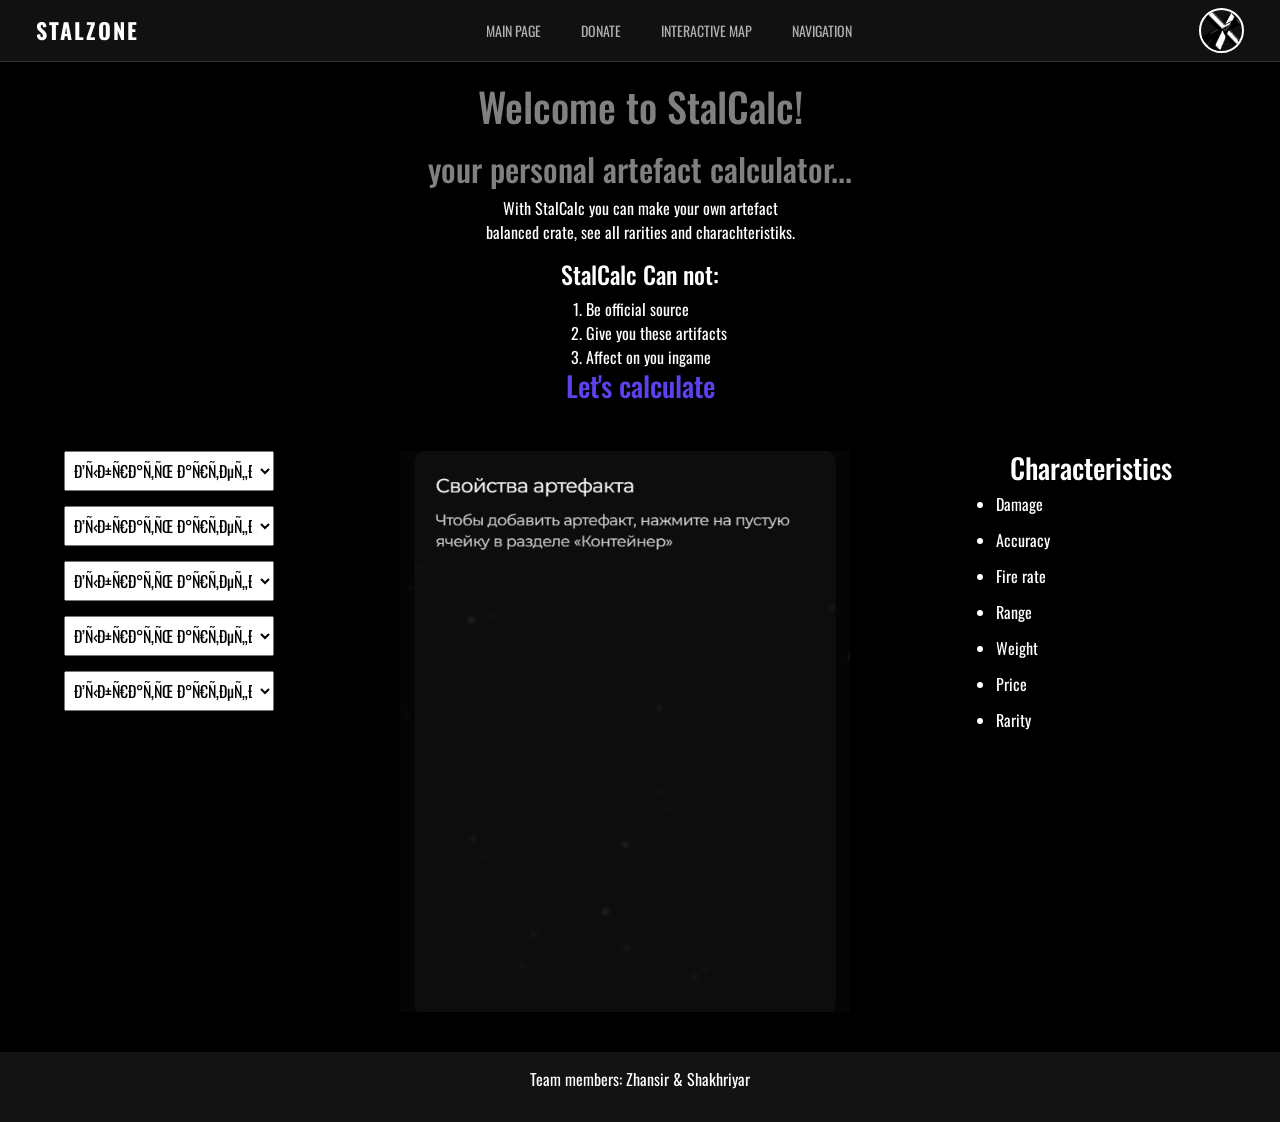
==== StalCalc.html @ 5ed03c20 "Add files via upload" ====
<!DOCTYPE html>
<html lang="en">
<head>
    <link href="https://cdn.jsdelivr.net/npm/bootstrap@5.3.8/dist/css/bootstrap.min.css" rel="stylesheet" integrity="sha384-sRIl4kxILFvY47J16cr9ZwB07vP4J8+LH7qKQnuqkuIAvNWLzeN8tE5YBujZqJLB" crossorigin="anonymous">
    <link rel="stylesheet" href="CSS.css">
    <link rel="preconnect" href="https://fonts.googleapis.com">
    <link rel="preconnect" href="https://fonts.gstatic.com" crossorigin>
    <link href="https://fonts.googleapis.com/css2?family=Oswald:wght@200..700&family=Roboto+Condensed:ital,wght@0,100..900;1,100..900&display=swap" rel="stylesheet">
    <title>StalCalc</title>
    <!-- This page Created by: Shakhriyar -->
</head>
<body class="stalcalc-page">

    <nav class="navbar navbar-expand-lg navbar-dark px-4" style="background-color: #111111; border-bottom: 1px solid #333;">
    <div class="container-fluid">

        <a class="navbar-brand logo m-0" href="index.html">STALZONE</a>
        
        <button class="navbar-toggler" type="button" data-bs-toggle="collapse" data-bs-target="#navbarNav" aria-controls="navbarNav" aria-expanded="false" aria-label="Toggle navigation">
            <span class="navbar-toggler-icon"></span>
        </button>
        
        <div class="collapse navbar-collapse justify-content-center" id="navbarNav">
            <ul class="navbar-nav gap-lg-4">
                <li class="nav-item">
                    <a class="nav-link custom-nav-link text-uppercase" href="index.html">Main page</a>
                </li>
                <li class="nav-item">
                    <a class="nav-link custom-nav-link text-uppercase" href="Donate.html">Donate</a>
                </li>
                <li class="nav-item">
                    <a class="nav-link custom-nav-link text-uppercase" href="InteractiveMap.html">Interactive Map</a>
                </li>
                <li class="nav-item">
                    <a class="nav-link custom-nav-link text-uppercase" href="grid.html">Navigation</a>
                </li>
            </ul>
        </div>
        
        <div class="d-none d-lg-flex nav-icon">
            <img src="assets/icon.png" alt="Game Icon">
        </div>
    </div>
</nav>

    <h1 style="color: grey;">Welcome to StalCalc!</h1>
    <h2 style="color: grey; text-align: center;">your personal artefact calculator...</h2>

    <p style="text-align: center;">With StalCalc you can make your own artefact <br>
        balanced crate, see all rarities and charachteristiks.
    </p>

    <h4 style="text-align: center;">StalCalc Can not:</h4>
    <ol>
        <li>Be official source</li>
        <li>Give you these artifacts</li>
        <li>Affect on you ingame</li>
    </ol>

    <h3 style="color: rgb(92, 66, 237); text-align: center;">Let's calculate</h3>

    <!-- Calculator -->
<div class="calculator">
     <div class="calculator-options">
        <select>
            <option selected disabled>Выбрать артефакт:</option>
            <option>Вопль</option>
            <option>Красный кристалл</option>
            <option>Катушка</option>
        </select>

        <select>
            <option selected disabled>Выбрать артефакт:</option>
            <option>Силки</option>
            <option>Бубльгум</option>
            <option>Черная дыра</option>
        </select>

        <select>
            <option selected disabled>Выбрать артефакт:</option>
            <option>Мамины бусы</option>
            <option>Варяг</option>
            <option>Катушка</option>
        </select>

        <select>
            <option selected disabled>Выбрать артефакт:</option>
            <option>Жвачка</option>
            <option>Гелий</option>
            <option>Баласт</option>
        </select>

        <select>
            <option selected disabled>Выбрать артефакт:</option>
            <option>Глаз</option>
            <option>Куриный бог</option>
            <option>Болт</option>
        </select>
     </div>

     <div class="calculator-image">
        <img src="assets/stalcalc.png" alt="Calculator">
     </div>

     <div class="characteristics">
        <h3>Characteristics</h3>

    <ul>
        <li>Damage</li>
        <li>Accuracy</li>
        <li>Fire rate</li>
        <li>Range</li>
        <li>Weight</li>
        <li>Price</li>
        <li>Rarity</li>
    </ul>
     </div>
</div> 

<footer>
        <p>Team members: Zhansir & Shakhriyar</p>
    </footer>
<script src="https://cdn.jsdelivr.net/npm/bootstrap@5.3.8/dist/js/bootstrap.bundle.min.js" integrity="sha384-FKyoEForCGlyvwx9Hj09JcYn3nv7wiPVlz7YYwJrWVcXK/BmnVDxM+D2scQbITxI" crossorigin="anonymous"></script>
</body>
</html>
---- CSS.css ----
@media (max-width: 768px) {
    h1 {
        font-size: 28px; 
    }

    .cards-section h2,
    .features-content h2,
    .team-section h2,
    .form-container h2 {
        font-size: 26px; 
    }

    .para {
        font-size: 120%; 
    }

    .features-list li,
    .team-section p {
        font-size: 16px; 
    }
}

@media (max-width: 480px) {
    h1 {
        font-size: 22px; 
    }

    .cards-section h2,
    .features-content h2,
    .team-section h2,
    .form-container h2 {
        font-size: 22px; 
    }

    .para {
        font-size: 100%;
    }

    .features-list li,
    .team-section p {
        font-size: 14px;
    }

    .card p,
    .form-group label {
        font-size: 12px; 
    }
}

@media (max-width: 992px) {
    .card {
        width: 45%;
    }
}

@media (max-width: 768px) {
    .card {
        width: 100%;
    }
}

.grid-page-body {
    display: grid;
    margin: 0;
    min-height: 100vh;
    background-color: #0b0b0b;
    color: white;
    font-family: 'Oswald', sans-serif;
    grid-template-columns: 250px 1fr;
    grid-template-rows: 70px 1fr auto;
    grid-template-areas:
        "header header"
        "sidebar main"
        "footer footer";
}

.grid-header {
    grid-area: header;
    display: flex;
    align-items: center;
    justify-content: space-between;
    background-color: #111111;
    padding: 0 40px;
    border-bottom: 1px solid #333;
}

.grid-sidebar {
    grid-area: sidebar;
    background-color: #141414;
    padding: 25px;
    border-right: 1px solid #333;
}

.grid-sidebar h3 {
    margin-top: 0;
    color: #cc0000;
}

.grid-sidebar ul {
    list-style: none;
    padding: 0;
    margin: 0;
}

.grid-sidebar li {
    margin-bottom: 12px;
}

.grid-sidebar a {
    color: #cccccc;
    text-decoration: none;
    transition: color 0.2s;
}

.grid-sidebar a:hover {
    color: #ffffff;
}

.grid-main {
    grid-area: main;
    padding: 30px;
    background-color: #0b0b0b;
}

.grid-footer {
    grid-area: footer;
    background-color: #111111;
    text-align: center;
    padding: 15px;
    border-top: 1px solid #333;
}


.cards-section {
    max-width: 1200px;
    margin: 60px auto;
    padding: 0 20px;
    color: white;
    text-align: center;
}

.cards-section h2 {
    font-size: 32px;
    margin-bottom: 30px;
    letter-spacing: 1px;
}

.cards-container {
    display: flex;
    justify-content: center;
    align-items: stretch;
    gap: 30px;
    flex-wrap: wrap;
}

.card {
    background-color: #111111;
    border: 1px solid #333333;
    border-radius: 8px;
    width: 30%;
    padding: 20px;
    display: flex;
    flex-direction: column;
    justify-content: space-between;
    text-align: left;
    transition: transform 0.3s ease, box-shadow 0.3s ease;
}

.card img {
    width: 100%;
    height: 180px;
    object-fit: cover;
    border-radius: 6px;
    margin-bottom: 15px;
}

.card h3 {
    font-size: 20px;
    margin: 0 0 10px 0;
    color: #ffffff;
}

.card p {
    font-size: 14px;
    color: #cccccc;
    margin: 0 0 20px 0;
    line-height: 1.5;
    flex-grow: 1;
}

.card:hover {
  transform: translateY(-8px);
  box-shadow: 0 10px 20px rgba(204, 0, 0, 0.3);
  border-color: #cc0000;
}


body {
    margin: 0;
    min-height: 100vh;
    background-color: black;
    background-position: center;
    background-repeat: no-repeat;
    background-size: contain; 
    font-family: 'Oswald', sans-serif;
    display: flex;
    flex-direction: column;
}

h1 {
    color: white;
    position: relative;
    z-index: 1; 
    margin: 0;
    padding: 20px;
    display: flex;
    justify-content: center;
    align-items: center;
}

.logo {
    color: #ffffff;
    font-size: 22px;
    font-weight: bold;
    letter-spacing: 2px;
    z-index: 2;
    font-family: 'Oswald', sans-serif;
}

.nav-icon {
    z-index: 2;
    display: flex;
    align-items: center;
}

.nav-icon img {
    width: 45px;
    height: 45px;
    border-radius: 50%;
    object-fit: cover;
    border: 2px solid #ffffff;
    cursor: pointer;
    transition: transform 0.2s ease;
}

.nav-icon img:hover {
    transform: scale(1.05);
}

.btn-login {
    color: #ffffff;
    text-decoration: none;
    font-size: 14px;
    background-color: #1a1a1a;
    padding: 10px 20px;
    border-radius: 4px;
}

.btn-play {
    color: #ffffff;
    text-decoration: none;
    font-size: 14px;
    border: 1px solid #cc0000;
    padding: 10px 20px;
    border-radius: 4px;
    transition: background-color 0.2s;
}

.btn-play:hover {
    background-color: #cc0000;
}

footer {
    color: white;
    position: relative;
    z-index: 1;
    margin-top: auto;
    padding: 15px;
    text-align: center;
    background-color: rgba(38, 38, 38, 0.5);
}
#main {
    position: relative;
    display: flex;
    align-items: center;
    justify-content: center;
    width: 100%;
    height: 400px;
    background-image: url('assets/Rain.jpg');
    background-size: cover;
    background-position: center;
}

#main::before {
    content: '';
    position: absolute;
    top: 0;
    left: 0;
    width: 100%;
    height: 100%;
    background-color: rgba(0, 0, 0, 0.4);
    z-index: 1;
}

#main h1 {
    z-index: 2;
    color: #ffffff;
    font-family: sans-serif;
    margin: 0 0 10px 0;
}

#main p {
    color: #ffffff;
    font-family: sans-serif;
    margin: 0;
    max-width: 600px;
}

.para {
    color: white;
    position: relative;
    z-index: 1; 
    margin: 0;
    padding-top: 100px; 
    display: flex;
    justify-content: center;
    align-items: center;
    font-size: 150%;
}

.content-wrapper {
    position: relative;
    z-index: 1;
    display: flex;
    align-items: center;
    gap: 50px;
    margin-left: 150px;
    margin-top: 50px;
}

.content {
    position: relative;
    z-index: 2;
    padding-left: 30px;
    display: flex;
    flex-direction: column;
}

.features-section {
    display: flex;
    align-items: center;
    justify-content: space-between;
    gap: 50px;
    max-width: 1200px;
    margin: 60px auto;
    padding: 0 20px;
}

.features-content {
    flex: 1;
    color: #ffffff;
}

.features-content h2 {
    font-size: 32px;
    margin-bottom: 20px;
    letter-spacing: 1px;
}

.features-list {
    padding-left: 20px;
    margin: 0;
}

.features-list li {
    font-size: 18px;
    line-height: 1.6;
    margin-bottom: 12px;
    color: #cccccc;
}

.features-image {
    flex: 1;
}

.features-image img {
    width: 100%;
    height: auto;
    border-radius: 12px;
    display: block;
    object-fit: cover;
}

.team-section {
    max-width: 1200px;
    margin: 60px auto;
    padding: 0 20px;
    text-align: center;
    color: #ffffff;
}

.team-section h2 {
    font-size: 32px;
    margin-bottom: 20px;
    letter-spacing: 1px;
}

.team-section p {
    font-size: 18px;
    line-height: 1.6;
    color: #cccccc;
    max-width: 800px;
    margin: 0 auto;
}

.donate-section {
    display: flex;
    align-items: center;
    justify-content: center;
    gap: 30px;
    max-width: 1200px;
    margin: 40px auto;
    padding: 0 20px;
}

#Donate {
    border-collapse: collapse;
    width: max-content;
    margin: 0;
}

.side-banner {
    width: 220px;
    height: 500px;
    flex-shrink: 0;
}

.side-banner img {
    width: 100%;
    height: 100%;
    object-fit: cover;
    border-radius: 8px;
    border: 1px solid #333333;
}

.side-image {
    width: 700px;
    height: auto;
    border: 1px solid white;
    margin-left: 400px;
}

th {
    border: 1px solid white;
    padding: 12px 24px;
    text-align: left;
    color: white;
}

th a {
    color: white;
    text-decoration: none;
}

.form-container {
    flex: 1;
    max-width: 500px;
    padding: 30px;
    background-color: #111111;
    border: 1px solid #333333;
    border-radius: 8px;
    color: #ffffff;
    font-family: sans-serif;
}

.form-container h2 {
    margin-top: 0;
    margin-bottom: 20px;
    text-align: center;
    color: #ffffff;
    letter-spacing: 1px;
}

.form-group {
    display: flex;
    flex-direction: column;
    margin-bottom: 18px;
}

.form-group label {
    margin-bottom: 8px;
    font-size: 14px;
    color: #cccccc;
}

.form-group input[type="text"],
.form-group input[type="email"],
.form-group textarea {
    padding: 10px 14px;
    background-color: #1a1a1a;
    border: 1px solid #444444;
    border-radius: 4px;
    color: #ffffff;
    font-size: 14px;
    outline: none;
}

.form-group input[type="text"]:focus,
.form-group input[type="email"]:focus,
.form-group textarea:focus {
    border-color: #cc0000;
}

.radio-group {
    display: flex;
    flex-direction: column;
    gap: 8px;
}

.radio-label {
    display: flex;
    align-items: center;
    gap: 10px;
    font-size: 14px;
    color: #ffffff;
    cursor: pointer;
}

.radio-label input[type="radio"],
.radio-tile input[type="radio"] {
    accent-color: #cc0000;
    cursor: pointer;
}

.radio-grid {
    display: grid;
    grid-template-columns: 1fr 1fr;
    gap: 10px;
}

.radio-tile {
    display: flex;
    align-items: center;
    justify-content: center;
    gap: 8px;
    padding: 12px 10px;
    background-color: #1a1a1a;
    border: 1px solid #ffffff;
    border-radius: 4px;
    color: #ffffff;
    font-size: 13px;
    font-weight: bold;
    cursor: pointer;
    transition: background-color 0.2s, border-color 0.2s;
    text-align: center;
}

.radio-tile:hover {
    background-color: #252525;
}

.submit-btn {
    width: 100%;
    padding: 12px;
    background-color: #cc0000;
    color: #ffffff;
    border: none;
    border-radius: 4px;
    font-size: 16px;
    font-weight: bold;
    cursor: pointer;
    transition: background-color 0.2s;
}

.submit-btn:hover {
    background-color: #aa0000;
}
.stalcalc-page .calculator {
    display: flex;
    justify-content: space-between;
    align-items: flex-start;
    width: 90vw;
    margin: 40px auto;
    gap: 30px;
}

.stalcalc-page .calculator-options {
    display: flex;
    flex-direction: column;
    gap: 15px;
    width: 220px;
}

.stalcalc-page .calculator-options select {
    width: 210px;
    height: 40px;
    padding: 5px;
    font-size: 1rem;
}

.stalcalc-page .calculator-image {
    width: 450px;
    flex-shrink: 0;
}

.stalcalc-page .calculator-image img {
    width: 100%;
    height: auto;
}

.stalcalc-page .characteristics {
    width: 250px;
    flex-shrink: 0;
    color: white;
}

.stalcalc-page .characteristics h3 {
    text-align: center;
}

.stalcalc-page .characteristics ul {
    padding-left: 30px;
}

.stalcalc-page .characteristics li {
    margin-bottom: 12px;
}

.stalcalc-page p,
.stalcalc-page h4 {
    color: white;
}

.stalcalc-page ol {
    color: white;
    width: fit-content;
    margin: 0 auto;
}

.stalcalc-page .map-section {
    width: 90%;
    margin: 30px auto;
    text-align: center;
}

.stalcalc-page .game-map {
    width: 90vw;
    max-width: 1200px;
    height: auto;
    border: 2px solid white;
    display: block;
    margin: 20px auto;
}

.stalcalc-page .map-list {
    color: white;
    width: fit-content;
    margin: 20px auto;
    line-height: 1.8;
}

.stalcalc-page .map-table {
    border-collapse: collapse;
    margin: 30px auto;
    color: white;
}

.stalcalc-page .map-table th,
.stalcalc-page .map-table td {
    border: 1px solid white;
    padding: 12px 20px;
}

.stalcalc-page .map-table th {
    background-color: #222222;
}

.stalcalc-page .team-section {
    width: 80%;
    margin: 50px auto;
    color: white;
}

.stalcalc-page .team-member {
    display: flex;
    align-items: center;
    justify-content: center;
    gap: 30px;
    margin-top: 30px;
}

.stalcalc-page .profile-image {
    width: 180px;
    height: 180px;
    object-fit: cover;
    border-radius: 50%;
    border: 2px solid white;
}

.stalcalc-page .team-member p {
    max-width: 500px;
    color: #cccccc;
}

.stalcalc-page .contact-form {
    display: flex;
    flex-direction: column;
    gap: 10px;
    width: 500px;
    max-width: 80%;
    margin: 30px auto 60px;
    color: white;
}

.stalcalc-page .contact-form input,
.stalcalc-page .contact-form select,
.stalcalc-page .contact-form textarea {
    padding: 12px;
    border: 1px solid #555555;
    background-color: #1a1a1a;
    color: white;
    font-family: inherit;
    font-size: 1rem;
}

.stalcalc-page .contact-form input:focus,
.stalcalc-page .contact-form select:focus,
.stalcalc-page .contact-form textarea:focus {
    border-color: #5c42ed;
    outline: none;
}

.stalcalc-page .contact-form button {
    padding: 12px;
    border: 1px solid #cc0000;
    background-color: #1a1a1a;
    color: white;
    font-size: 1rem;
    cursor: pointer;
}

.stalcalc-page .contact-form button:hover {
    background-color: #cc0000;
}

/* Image Gallery */

.gallery {
    width: 90%;
    max-width: 1200px;
    margin: 30px auto 60px;

    display: grid;
    grid-template-columns: repeat(3, 1fr);
    gap: 20px;
}

.gallery-item {
    position: relative;
    width: 100%;
    height: 220px;

    overflow: hidden;
    border: 2px solid white;
    box-sizing: border-box;
}

.gallery-item img {
    width: 100%;
    height: 100%;
    display: block;

    object-fit: cover;
}

.gallery-caption {
    position: absolute;
    left: 0;
    bottom: 0;

    width: 100%;
    max-height: 70px;

    padding: 8px 10px;
    box-sizing: border-box;

    background-color: rgba(0, 0, 0, 0.8);
    color: white;

    text-align: center;
    font-size: 14px;
    line-height: 18px;

    overflow: hidden;
    overflow-wrap: anywhere;

    opacity: 0;
    transition: opacity 0.3s;
}

.gallery-item:hover .gallery-caption {
    opacity: 1;
}

.custom-nav-link {
    color: #b0b0b0 !important;
    font-size: 14px;
    transition: color 0.2s ease;
}

.custom-nav-link:hover,
.custom-nav-link:focus {
    color: #ffffff !important;
}
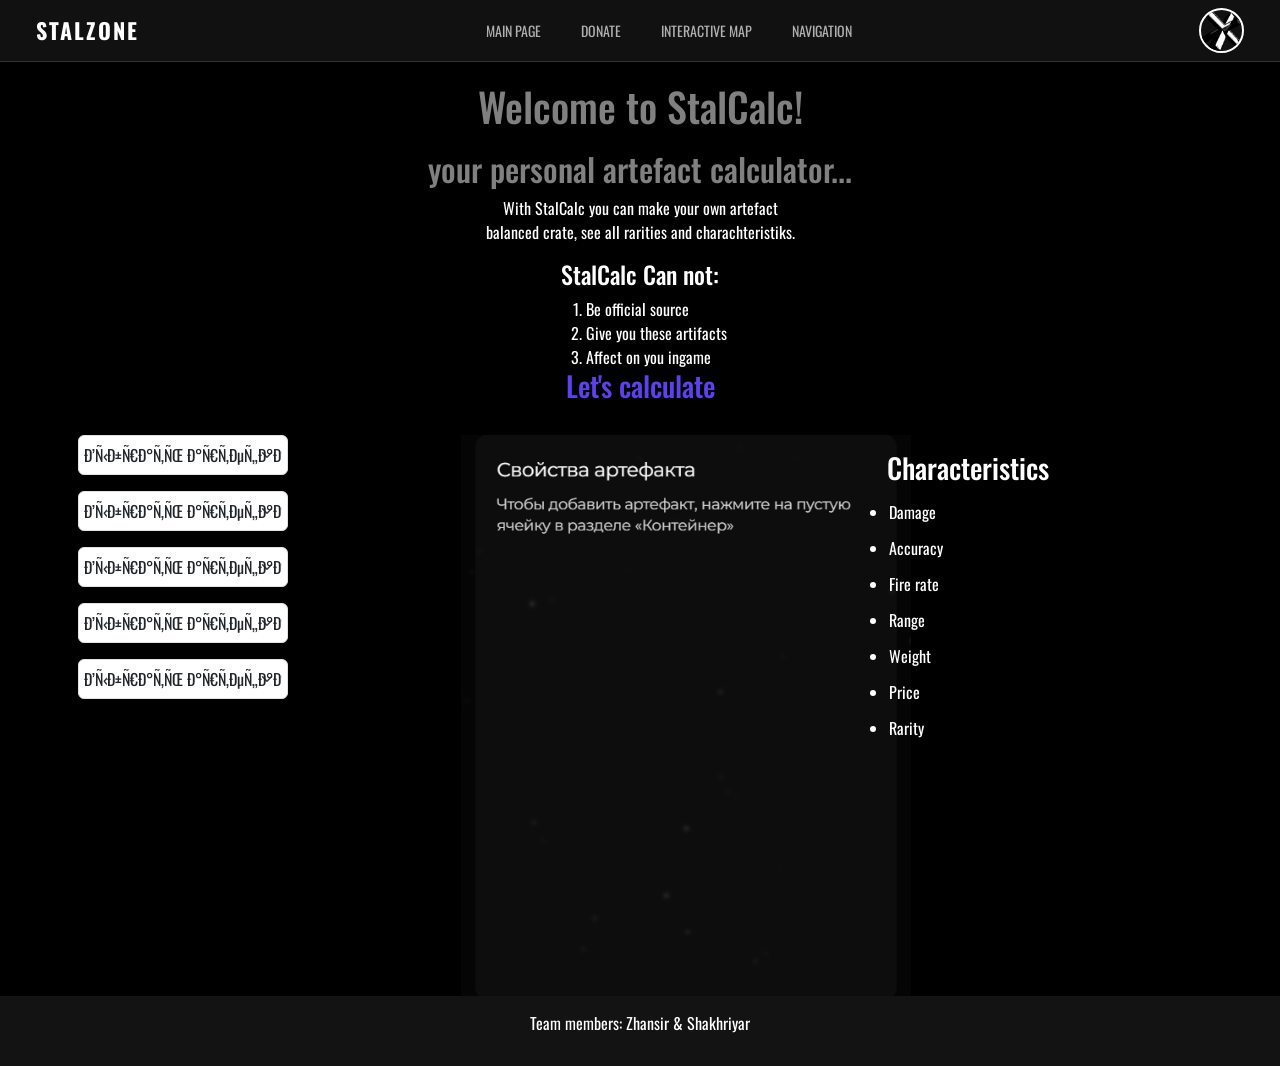
==== commit 113a3aa8: "Add files via upload" ====
--- a/StalCalc.html
+++ b/StalCalc.html
@@ -59,67 +59,82 @@
 
     <h3 style="color: rgb(92, 66, 237); text-align: center;">Let's calculate</h3>
 
-    <!-- Calculator -->
-<div class="calculator">
-     <div class="calculator-options">
-        <select>
-            <option selected disabled>Выбрать артефакт:</option>
-            <option>Вопль</option>
-            <option>Красный кристалл</option>
-            <option>Катушка</option>
-        </select>
+    <!-- Task 3 | Bootstrap Grid | Calculator -->
+     <div class="container mt-4 px-sm-2">
+    <div class="row g-4 align-items-start">
 
-        <select>
-            <option selected disabled>Выбрать артефакт:</option>
-            <option>Силки</option>
-            <option>Бубльгум</option>
-            <option>Черная дыра</option>
-        </select>
+        <div class="col-sm-12 col-md-6 col-lg-4">
+            <div class="calculator-options">
+                
+                <select class="form-select mb-3">
+                    <option selected disabled>Выбрать артефакт:</option>
+                    <option>Вопль</option>
+                    <option>Красный кристалл</option>
+                    <option>Катушка</option>
+                </select>
 
-        <select>
-            <option selected disabled>Выбрать артефакт:</option>
-            <option>Мамины бусы</option>
-            <option>Варяг</option>
-            <option>Катушка</option>
-        </select>
+                <select class="form-select mb-3">
+                    <option selected disabled>Выбрать артефакт:</option>
+                    <option>Силки</option>
+                    <option>Бубльгум</option>
+                    <option>Черная дыра</option>
+                </select>
 
-        <select>
-            <option selected disabled>Выбрать артефакт:</option>
-            <option>Жвачка</option>
-            <option>Гелий</option>
-            <option>Баласт</option>
-        </select>
+                <select class="form-select mb-3">
+                    <option selected disabled>Выбрать артефакт:</option>
+                    <option>Мамины бусы</option>
+                    <option>Варяг</option>
+                    <option>Катушка</option>
+                </select>
 
-        <select>
-            <option selected disabled>Выбрать артефакт:</option>
-            <option>Глаз</option>
-            <option>Куриный бог</option>
-            <option>Болт</option>
-        </select>
-     </div>
+                <select class="form-select mb-3">
+                    <option selected disabled>Выбрать артефакт:</option>
+                    <option>Жвачка</option>
+                    <option>Гелий</option>
+                    <option>Баласт</option>
+                </select>
 
-     <div class="calculator-image">
-        <img src="assets/stalcalc.png" alt="Calculator">
-     </div>
+                <select class="form-select">
+                    <option selected disabled>Выбрать артефакт:</option>
+                    <option>Глаз</option>
+                    <option>Куриный бог</option>
+                    <option>Болт</option>
+                </select>
 
-     <div class="characteristics">
-        <h3>Characteristics</h3>
+            </div>
+        </div>
 
-    <ul>
-        <li>Damage</li>
-        <li>Accuracy</li>
-        <li>Fire rate</li>
-        <li>Range</li>
-        <li>Weight</li>
-        <li>Price</li>
-        <li>Rarity</li>
-    </ul>
-     </div>
-</div> 
+        <div class="col-sm-12 col-md-6 col-lg-4">
+            <div class="calculator-image">
+                <img src="assets/stalcalc.png"
+                     alt="Calculator"
+                     class="img-fluid">
+            </div>
+        </div>
+
+        <div class="col-sm-12 col-md-12 col-lg-4">
+            <div class="characteristics p-3">
+                <h3 class="mb-3">Characteristics</h3>
+
+                <ul>
+                    <li>Damage</li>
+                    <li>Accuracy</li>
+                    <li>Fire rate</li>
+                    <li>Range</li>
+                    <li>Weight</li>
+                    <li>Price</li>
+                    <li>Rarity</li>
+                </ul>
+            </div>
+        </div>
+
+    </div>
+</div>
 
 <footer>
         <p>Team members: Zhansir & Shakhriyar</p>
     </footer>
+    
 <script src="https://cdn.jsdelivr.net/npm/bootstrap@5.3.8/dist/js/bootstrap.bundle.min.js" integrity="sha384-FKyoEForCGlyvwx9Hj09JcYn3nv7wiPVlz7YYwJrWVcXK/BmnVDxM+D2scQbITxI" crossorigin="anonymous"></script>
 </body>
 </html>
--- a/CSS.css
+++ b/CSS.css
@@ -576,21 +576,22 @@
 .submit-btn:hover {
     background-color: #aa0000;
 }
-.stalcalc-page .calculator {
+
+/*.stalcalc-page .calculator {
     display: flex;
     justify-content: space-between;
     align-items: flex-start;
     width: 90vw;
     margin: 40px auto;
     gap: 30px;
-}
-
-.stalcalc-page .calculator-options {
+}*/
+
+/*.stalcalc-page .calculator-options {
     display: flex;
     flex-direction: column;
     gap: 15px;
     width: 220px;
-}
+}*/
 
 .stalcalc-page .calculator-options select {
     width: 210px;
@@ -703,47 +704,6 @@
     color: #cccccc;
 }
 
-.stalcalc-page .contact-form {
-    display: flex;
-    flex-direction: column;
-    gap: 10px;
-    width: 500px;
-    max-width: 80%;
-    margin: 30px auto 60px;
-    color: white;
-}
-
-.stalcalc-page .contact-form input,
-.stalcalc-page .contact-form select,
-.stalcalc-page .contact-form textarea {
-    padding: 12px;
-    border: 1px solid #555555;
-    background-color: #1a1a1a;
-    color: white;
-    font-family: inherit;
-    font-size: 1rem;
-}
-
-.stalcalc-page .contact-form input:focus,
-.stalcalc-page .contact-form select:focus,
-.stalcalc-page .contact-form textarea:focus {
-    border-color: #5c42ed;
-    outline: none;
-}
-
-.stalcalc-page .contact-form button {
-    padding: 12px;
-    border: 1px solid #cc0000;
-    background-color: #1a1a1a;
-    color: white;
-    font-size: 1rem;
-    cursor: pointer;
-}
-
-.stalcalc-page .contact-form button:hover {
-    background-color: #cc0000;
-}
-
 /* Image Gallery */
 
 .gallery {
